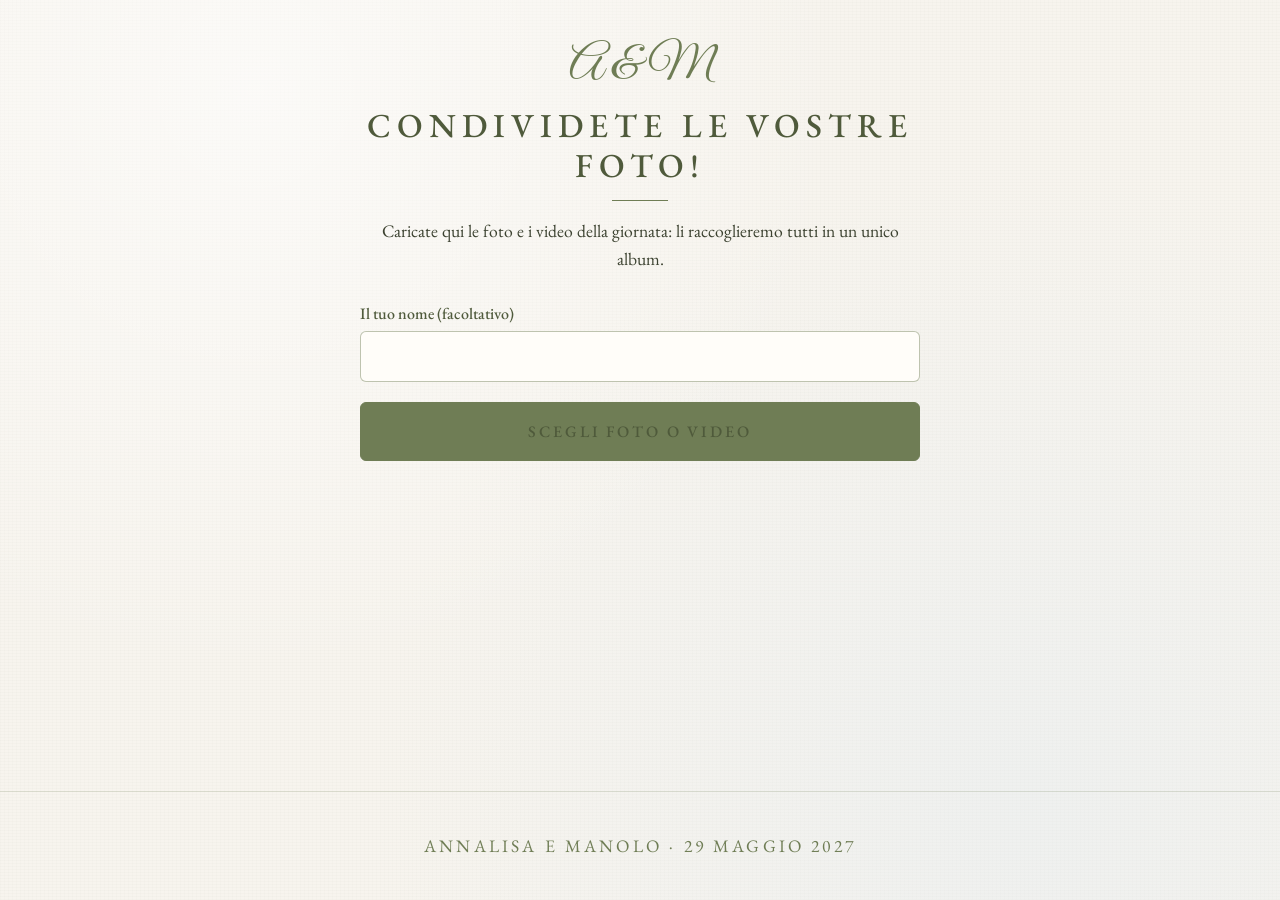
==== foto.html @ 9c114791 "Add files via upload" ====
<!DOCTYPE html>
<html lang="it">
<head>
  <meta charset="UTF-8">
  <meta name="viewport" content="width=device-width, initial-scale=1.0">
  <meta name="robots" content="noindex, nofollow">
  <title>Condividete le vostre foto</title>
  <link rel="icon" href="data:image/svg+xml,%3Csvg xmlns='http://www.w3.org/2000/svg' viewBox='0 0 32 32'%3E%3Ccircle cx='16' cy='16' r='11' fill='none' stroke='%236f7d55' stroke-width='4'/%3E%3C/svg%3E">
  <link rel="preconnect" href="https://fonts.googleapis.com">
  <link rel="preconnect" href="https://fonts.gstatic.com" crossorigin>
  <link href="https://fonts.googleapis.com/css2?family=Great+Vibes&family=EB+Garamond:ital,wght@0,400;0,500;0,600;1,400&display=swap" rel="stylesheet">
  <link rel="stylesheet" href="css/style.css?v=3">
</head>
<body class="foto-pagina">

  <!-- Pagina senza parola d'ordine: gli ospiti arrivano qui dal QR code sui tavoli -->
  <main class="foto">
    <p class="foto__brand" id="foto-brand"></p>
    <h1 class="foto__titolo" id="foto-titolo"></h1>
    <p class="foto__testo" id="foto-testo"></p>

    <!-- Avviso mostrato finché fotoScriptUrl in content.js non è impostato -->
    <p class="foto__avviso" id="foto-avviso" role="alert" hidden></p>

    <form id="foto-form" class="form" novalidate>
      <div class="form__row">
        <label for="foto-autore" id="foto-autore-label"></label>
        <input type="text" id="foto-autore" name="autore" autocomplete="name" maxlength="60">
      </div>

      <!-- Il <label> è il pulsante grande: su telefono apre fotocamera/galleria -->
      <input type="file" id="foto-file" accept="image/*,video/*" multiple class="visually-hidden">
      <label for="foto-file" class="btn btn--primary foto__scegli" id="foto-scegli"></label>

      <ul class="foto__lista" id="foto-lista" aria-live="polite"></ul>

      <button type="submit" class="btn btn--primary foto__invia" id="foto-invia" hidden></button>
      <p id="foto-feedback" class="form__feedback" role="status" aria-live="polite"></p>
      <p class="foto__altre" id="foto-altre-box" hidden><a href="foto.html" id="foto-altre"></a></p>
    </form>
  </main>

  <footer class="footer">
    <p id="footer-testo"></p>
  </footer>

  <script src="js/content.js?v=3"></script>
  <script src="js/foto.js?v=3"></script>
</body>
</html>
---- css/style.css ----
/* ============================================================
   Stile del sito - palette ispirata al save the date
   ============================================================ */

:root {
  --paper: #f7f4ee;
  --paper-dark: #efeae0;
  --sage: #6f7d55;
  --sage-dark: #4f5a3b;
  --sage-light: #a4ae8f;
  --sky: #dfe9f1;
  --ink: #3c4230;
  --white: #fffdf9;
  --error: #9b3b2e;
  --font-serif: "EB Garamond", Georgia, "Times New Roman", serif;
  --font-script: "Great Vibes", "Brush Script MT", cursive;
  --font-body: "EB Garamond", Georgia, "Times New Roman", serif;
  --nav-h: 60px;
  --radius: 6px;
  --shadow: 0 6px 24px rgba(79, 90, 59, 0.10);
}

*, *::before, *::after { box-sizing: border-box; }

html {
  scroll-behavior: smooth;
  scroll-padding-top: calc(var(--nav-h) + 12px);
}

body {
  margin: 0;
  font-family: var(--font-body);
  font-weight: 400;
  font-size: 1.1rem;
  line-height: 1.6;
  font-variant-numeric: lining-nums;
  color: var(--ink);
  background-color: var(--paper);
  /* texture "carta" fatta solo con CSS */
  background-image:
    radial-gradient(circle at 20% 10%, rgba(255,255,255,0.6), transparent 45%),
    radial-gradient(circle at 80% 90%, rgba(223,233,241,0.35), transparent 50%),
    repeating-linear-gradient(0deg, rgba(79,90,59,0.018) 0 1px, transparent 1px 3px),
    repeating-linear-gradient(90deg, rgba(79,90,59,0.014) 0 1px, transparent 1px 4px);
  background-attachment: fixed;
}

img { max-width: 100%; display: block; }
a { color: var(--sage-dark); }

h1, h2, h3, h4 {
  font-family: var(--font-serif);
  font-weight: 500;
  color: var(--sage-dark);
  line-height: 1.2;
  margin: 0 0 0.6em;
}

.visually-hidden {
  position: absolute !important;
  width: 1px; height: 1px;
  overflow: hidden; clip: rect(0 0 0 0);
  white-space: nowrap;
}

[hidden] { display: none !important; }

/* ---------- Bottoni ---------- */
.btn {
  display: inline-block;
  font-family: var(--font-serif);
  font-size: 1.05rem;
  letter-spacing: 0.18em;
  text-transform: uppercase;
  text-decoration: none;
  color: var(--sage-dark);
  background: transparent;
  border: 1.5px solid var(--sage);
  border-radius: var(--radius);
  padding: 0.7em 1.6em;
  cursor: pointer;
  transition: background 0.2s, color 0.2s;
}
.btn:hover, .btn:focus-visible { background: var(--sage); color: var(--white); outline: none; }
.btn--primary { background: var(--sage); color: var(--white); }
.btn--primary:hover, .btn--primary:focus-visible { background: var(--sage-dark); border-color: var(--sage-dark); }
.btn:disabled { opacity: 0.6; cursor: wait; }

/* ---------- Cancello password ---------- */
.gate {
  position: fixed; inset: 0; z-index: 1000;
  display: flex; align-items: center; justify-content: center;
  padding: 1.5rem;
  background-color: var(--paper);
  background-image: inherit;
}
.gate__box {
  width: 100%; max-width: 420px;
  background: var(--white);
  border: 1px solid rgba(111,125,85,0.25);
  border-radius: var(--radius);
  box-shadow: var(--shadow);
  padding: 2.5rem 2rem;
  text-align: center;
}
.gate__names {
  font-family: var(--font-script);
  font-size: 3rem;
  color: var(--sage);
  margin: 0 0 0.5rem;
  line-height: 1.1;
}
.gate__title {
  font-size: 1.1rem;
  letter-spacing: 0.18em;
  text-transform: uppercase;
  font-weight: 500;
  margin-bottom: 1.5rem;
}
.gate__box input {
  width: 100%;
  text-align: center;
  font-size: 1.2rem;
  letter-spacing: 0.1em;
  margin-bottom: 1rem;
}
.gate__error { color: var(--error); min-height: 1.5em; margin: 1rem 0 0; font-size: 0.95rem; }
.gate__box.shake { animation: shake 0.4s; }
@keyframes shake {
  0%, 100% { transform: translateX(0); }
  20%, 60% { transform: translateX(-8px); }
  40%, 80% { transform: translateX(8px); }
}

/* ---------- Navigazione ---------- */
.nav {
  position: fixed; top: 0; left: 0; right: 0; z-index: 100;
  height: var(--nav-h);
  display: flex; align-items: center; justify-content: space-between;
  padding: 0 1.25rem;
  background: rgba(247,244,238,0.92);
  backdrop-filter: blur(6px);
  border-bottom: 1px solid rgba(111,125,85,0.2);
}
.nav__brand {
  font-family: var(--font-script);
  font-size: 1.7rem;
  color: var(--sage);
  text-decoration: none;
}
.nav__toggle {
  display: flex; flex-direction: column; gap: 5px;
  background: none; border: none; padding: 8px; cursor: pointer;
}
.nav__toggle span { display: block; width: 24px; height: 2px; background: var(--sage-dark); transition: transform 0.2s, opacity 0.2s; }
.nav__toggle[aria-expanded="true"] span:nth-child(1) { transform: translateY(7px) rotate(45deg); }
.nav__toggle[aria-expanded="true"] span:nth-child(2) { opacity: 0; }
.nav__toggle[aria-expanded="true"] span:nth-child(3) { transform: translateY(-7px) rotate(-45deg); }
.nav__menu {
  position: absolute; top: var(--nav-h); left: 0; right: 0;
  display: none; flex-direction: column;
  background: var(--paper);
  border-bottom: 1px solid rgba(111,125,85,0.2);
  padding: 0.5rem 0 1rem;
}
.nav__menu.open { display: flex; }
.nav__menu a {
  font-family: var(--font-serif);
  text-transform: uppercase;
  letter-spacing: 0.18em;
  font-size: 1rem;
  text-decoration: none;
  padding: 0.6rem 1.5rem;
  color: var(--sage-dark);
}
.nav__menu a:hover, .nav__menu a:focus-visible { color: var(--sage); }

@media (min-width: 900px) {
  .nav__toggle { display: none; }
  .nav__menu {
    position: static; display: flex; flex-direction: row;
    background: transparent; border: none; padding: 0; gap: 0.25rem;
  }
  .nav__menu a { padding: 0.4rem 0.7rem; font-size: 0.95rem; }
}

/* ---------- Layout ---------- */
.site { padding-top: var(--nav-h); }
.container { width: min(1100px, 100% - 2.5rem); margin: 0 auto; }
.container.narrow { max-width: 760px; }
.section { padding: 4rem 0; }
.section--alt { background: rgba(223,233,241,0.28); }
.section__title {
  text-align: center;
  font-size: clamp(1.8rem, 4vw, 2.5rem);
  text-transform: uppercase;
  letter-spacing: 0.22em;
  font-weight: 500;
  margin-bottom: 1.75rem;
}
.section__title::after {
  content: "";
  display: block;
  width: 56px; height: 1px;
  background: var(--sage);
  margin: 0.9rem auto 0;
}
.section__intro { text-align: center; max-width: 640px; margin: 0 auto 2.25rem; }
.prose p { margin: 0 0 1.1em; }

/* ---------- Hero ---------- */
.hero { padding: 2rem 0 4rem; }
.hero__inner {
  width: min(1100px, 100% - 2.5rem);
  margin: 0 auto;
  display: grid; gap: 2rem;
  align-items: center;
}
.hero__figure { margin: 0; max-width: 560px; margin-inline: auto; width: 100%; }
.hero__figure img {
  width: 100%;
  border-radius: 4px;
  box-shadow: var(--shadow);
}
.hero__text { text-align: center; }
.hero__venue, .hero__subvenue {
  font-family: var(--font-serif);
  text-transform: uppercase;
  letter-spacing: 0.22em;
  font-size: clamp(1rem, 2.4vw, 1.3rem);
  color: var(--sage-dark);
  margin: 0.2em 0;
}
.hero__welcome { max-width: 520px; margin: 1.5rem auto; }
.countdown {
  display: flex; justify-content: center; gap: 1.25rem;
  margin: 1.5rem 0 2rem;
}
.countdown__item {
  min-width: 84px;
  padding: 0.75rem 0.5rem;
  background: var(--white);
  border: 1px solid rgba(111,125,85,0.25);
  border-radius: var(--radius);
}
.countdown__num {
  display: block;
  font-family: var(--font-serif);
  font-size: 2.2rem;
  color: var(--sage-dark);
  line-height: 1;
}
.countdown__label {
  display: block;
  text-transform: uppercase;
  letter-spacing: 0.18em;
  font-size: 0.75rem;
  color: var(--sage);
  margin-top: 0.3rem;
}
.countdown__done { font-family: var(--font-serif); font-size: 1.4rem; color: var(--sage); margin: 1rem 0 2rem; }

@media (min-width: 900px) {
  .hero__inner { grid-template-columns: minmax(0, 560px) 1fr; gap: 3rem; }
  .hero__text { text-align: left; }
  .hero__welcome { margin-inline: 0; }
  .countdown { justify-content: flex-start; }
}

/* ---------- Galleria foto ---------- */
.galleria {
  display: grid;
  gap: 0.75rem;
  grid-template-columns: repeat(2, 1fr);
}
@media (min-width: 640px) { .galleria { grid-template-columns: repeat(3, 1fr); gap: 1rem; } }
@media (min-width: 1000px) { .galleria { grid-template-columns: repeat(4, 1fr); } }
.galleria__item {
  display: block;
  width: 100%;
  aspect-ratio: 1 / 1;
  padding: 0;
  margin: 0;
  border: 1px solid rgba(111,125,85,0.22);
  border-radius: var(--radius);
  background: var(--paper-dark);
  overflow: hidden;
  cursor: zoom-in;
  box-shadow: var(--shadow);
  transition: transform 0.25s, box-shadow 0.25s;
}
.galleria__item img {
  width: 100%; height: 100%;
  object-fit: cover;          /* riempie il riquadro senza deformare la foto */
  transition: transform 0.4s;
}
.galleria__item:hover, .galleria__item:focus-visible {
  transform: translateY(-3px);
  box-shadow: 0 10px 28px rgba(79,90,59,0.18);
  outline: none;
}
.galleria__item:focus-visible { outline: 2px solid var(--sage); outline-offset: 2px; }
.galleria__item:hover img { transform: scale(1.04); }

/* Lightbox: foto a schermo intero */
body.no-scroll { overflow: hidden; }
.lightbox {
  position: fixed; inset: 0; z-index: 2000;
  display: flex; align-items: center; justify-content: center;
  background: rgba(60,66,48,0.94);   /* --ink quasi opaco */
  padding: 3.5rem 0.75rem 2.5rem;
  touch-action: pan-y;
}
.lightbox__figure {
  margin: 0;
  max-width: 100%; max-height: 100%;
  display: flex; flex-direction: column; align-items: center;
  pointer-events: none;              /* il clic sullo sfondo attorno alla foto chiude */
}
.lightbox__figure img {
  pointer-events: auto;
  max-width: 100%;
  max-height: calc(100vh - 7rem);
  width: auto; height: auto;
  object-fit: contain;
  border-radius: 4px;
  box-shadow: 0 12px 40px rgba(0,0,0,0.45);
  background: var(--paper-dark);
}
.lightbox__contatore {
  font-family: var(--font-serif);
  letter-spacing: 0.18em;
  color: var(--paper);
  margin-top: 0.75rem;
  font-size: 0.95rem;
}
.lightbox__chiudi, .lightbox__freccia {
  position: absolute;
  font-family: var(--font-serif);
  color: var(--paper);
  background: rgba(247,244,238,0.12);
  border: 1px solid rgba(247,244,238,0.4);
  border-radius: 50%;
  width: 44px; height: 44px;
  line-height: 1;
  cursor: pointer;
  display: flex; align-items: center; justify-content: center;
  transition: background 0.2s;
}
.lightbox__chiudi:hover, .lightbox__freccia:hover,
.lightbox__chiudi:focus-visible, .lightbox__freccia:focus-visible { background: var(--sage); outline: none; }
.lightbox__chiudi { top: 0.75rem; right: 0.75rem; font-size: 1.9rem; }
.lightbox__freccia { top: 50%; transform: translateY(-50%); font-size: 2.4rem; padding-bottom: 4px; }
.lightbox__freccia--prec { left: 0.5rem; }
.lightbox__freccia--succ { right: 0.5rem; }
@media (min-width: 900px) {
  .lightbox { padding: 2rem 5rem; }
  .lightbox__freccia { width: 52px; height: 52px; }
  .lightbox__freccia--prec { left: 1.25rem; }
  .lightbox__freccia--succ { right: 1.25rem; }
}

/* ---------- Timeline ---------- */
.timeline { list-style: none; margin: 0; padding: 0; position: relative; }
.timeline::before {
  content: ""; position: absolute; left: 11px; top: 8px; bottom: 8px;
  width: 1px; background: var(--sage-light);
}
.timeline li { position: relative; padding: 0 0 1.75rem 2.5rem; }
.timeline li::before {
  content: ""; position: absolute; left: 6px; top: 8px;
  width: 11px; height: 11px; border-radius: 50%;
  background: var(--paper); border: 2px solid var(--sage);
}
.timeline__ora {
  font-family: var(--font-serif);
  font-size: 1.1rem;
  letter-spacing: 0.12em;
  color: var(--sage);
}
.timeline__titolo { font-size: 1.45rem; margin: 0.1em 0 0.2em; }
.timeline__luogo { font-size: 0.95rem; color: var(--sage); margin: 0 0 0.3em; }
.timeline p { margin: 0; }

/* ---------- Card ---------- */
.card {
  background: var(--white);
  border: 1px solid rgba(111,125,85,0.22);
  border-radius: var(--radius);
  padding: 1.5rem;
  box-shadow: var(--shadow);
}
.card h3 { font-size: 1.5rem; margin-bottom: 0.4em; }
.card h4 { font-size: 1.15rem; text-transform: uppercase; letter-spacing: 0.18em; margin: 1.5rem 0 0.6rem; }
.card p { margin: 0 0 0.6em; }
.card__meta { font-size: 1rem; color: var(--sage-dark); }
.card__links { display: flex; flex-wrap: wrap; gap: 0.4rem 1.25rem; margin-top: 0.8rem; }
.card__ruolo { text-transform: uppercase; letter-spacing: 0.18em; font-size: 0.85rem; color: var(--sage); }
.cards { display: grid; gap: 1.5rem; grid-template-columns: repeat(auto-fit, minmax(260px, 1fr)); }
.cards--contatti { max-width: 900px; margin: 0 auto; text-align: center; }

.info-list { margin: 0; }
.info-list dt {
  font-family: var(--font-serif);
  text-transform: uppercase;
  letter-spacing: 0.18em;
  font-size: 0.95rem;
  color: var(--sage);
  margin-top: 0.8rem;
}
.info-list dd { margin: 0.15rem 0 0; }

/* ---------- Location (due schede: cerimonia e ricevimento) ---------- */
.luoghi { display: grid; gap: 1.5rem; margin-bottom: 1.5rem; }
.luogo { display: flex; flex-direction: column; }
.luogo__etichetta {
  font-family: var(--font-serif);
  text-transform: uppercase;
  letter-spacing: 0.2em;
  font-size: 0.9rem;
  color: var(--sage);
  margin: 0 0 0.3em;
}
.luogo__orario {
  font-family: var(--font-serif);
  font-size: 1.15rem;
  letter-spacing: 0.1em;
  color: var(--sage);
  margin: -0.2em 0 0.5em;
}
.luogo .btn { align-self: flex-start; margin-top: 1rem; }
.map { min-height: 260px; margin-top: auto; border-radius: var(--radius); overflow: hidden; box-shadow: var(--shadow); }
.map iframe { display: block; width: 100%; height: 260px; max-width: 100%; border: 0; }
.arrivare { max-width: 760px; margin: 0 auto; }
.arrivare h4 { margin-top: 0; }
@media (min-width: 900px) {
  .luoghi { grid-template-columns: 1fr 1fr; align-items: stretch; }
  .map iframe { height: 300px; }
}

/* ---------- IBAN ---------- */
.iban { text-align: left; max-width: 560px; margin: 0 auto; }
.iban code {
  font-family: ui-monospace, Consolas, monospace;
  font-size: 1.05rem;
  letter-spacing: 0.08em;
  overflow-wrap: break-word; /* l'IBAN va a capo tra i gruppi di cifre, non a metà gruppo */
}
.iban__nota { display: block; font-size: 0.9rem; color: var(--sage); }
.iban .btn { margin-top: 1.25rem; }
.iban__feedback { margin-left: 1rem; color: var(--sage); font-size: 1rem; }

/* ---------- FAQ accordion ---------- */
.accordion details {
  background: var(--white);
  border: 1px solid rgba(111,125,85,0.22);
  border-radius: var(--radius);
  margin-bottom: 0.75rem;
  padding: 0 1.25rem;
}
.accordion summary {
  font-family: var(--font-serif);
  font-size: 1.25rem;
  color: var(--sage-dark);
  padding: 0.9rem 0;
  cursor: pointer;
  list-style: none;
  display: flex; justify-content: space-between; align-items: center; gap: 1rem;
}
.accordion summary::-webkit-details-marker { display: none; }
.accordion summary::after { content: "+"; font-size: 1.4rem; color: var(--sage); flex-shrink: 0; }
.accordion details[open] summary::after { content: "−"; }
.accordion details p { margin: 0 0 1rem; }

/* ---------- Form ---------- */
.rsvp__deadline { text-align: center; margin: -1rem 0 2rem; color: var(--sage-dark); }
.form { max-width: 640px; margin: 0 auto; }
.form__row { margin-bottom: 1.2rem; }
.form__grid { display: grid; gap: 0 1.25rem; }
@media (min-width: 640px) { .form__grid { grid-template-columns: 1fr 1fr; } }
.form label, .form legend, .form .form__label-like {
  display: block;
  font-size: 1rem;
  font-weight: 500;
  color: var(--sage-dark);
  margin-bottom: 0.3rem;
}
input[type="text"], input[type="email"], input[type="tel"], input[type="password"],
select, textarea {
  width: 100%;
  font: inherit;
  font-weight: 400;
  color: var(--ink);
  background: var(--white);
  border: 1px solid rgba(111,125,85,0.45);
  border-radius: var(--radius);
  padding: 0.65rem 0.8rem;
}
select {
  appearance: none;
  background-image: url("data:image/svg+xml,%3Csvg xmlns='http://www.w3.org/2000/svg' width='12' height='8' viewBox='0 0 12 8'%3E%3Cpath d='M1 1l5 5 5-5' fill='none' stroke='%236f7d55' stroke-width='1.5'/%3E%3C/svg%3E");
  background-repeat: no-repeat;
  background-position: right 0.8rem center;
  padding-right: 2.2rem;
}
input:focus, select:focus, textarea:focus {
  outline: 2px solid var(--sage);
  outline-offset: 1px;
  border-color: var(--sage);
}
input[aria-invalid="true"], select[aria-invalid="true"] { border-color: var(--error); }
textarea { resize: vertical; }

/* Schede ospite */
.persona {
  position: relative;
  border: 1px solid rgba(111,125,85,0.3);
  border-radius: var(--radius);
  background: rgba(255,253,249,0.7);
  padding: 1rem 1.25rem 0.25rem;
  margin: 0 0 1.25rem;
}
.persona legend {
  font-family: var(--font-serif);
  font-size: 1.2rem;
  letter-spacing: 0.18em;
  text-transform: uppercase;
  padding: 0 0.5rem;
}
.persona__rimuovi {
  position: absolute; top: -0.75rem; right: 1rem;
  font: inherit; font-size: 0.9rem; font-weight: 400;
  color: var(--error);
  background: var(--paper); border: none;
  padding: 0 0.5rem; cursor: pointer;
  text-decoration: underline;
}
.persona__rimuovi:hover, .persona__rimuovi:focus-visible { color: #6e2a20; outline: none; }
.persone__azioni { margin: -0.25rem 0 1.5rem; }
.btn--aggiungi { width: 100%; text-align: center; border-style: dashed; letter-spacing: 0.08em; text-transform: none; font-size: 1.1rem; }
.persona__eta { align-items: end; } /* allinea la casella al menu "Fascia d'età" accanto */
.check-inline {
  display: flex !important; align-items: center; gap: 0.6rem;
  min-height: 2.9rem; margin: 0 !important; cursor: pointer;
}
.check-inline input { width: 1.15rem; height: 1.15rem; accent-color: var(--sage); margin: 0; flex-shrink: 0; }
.form__riepilogo {
  font-family: var(--font-serif);
  font-size: 1.2rem;
  color: var(--sage-dark);
  border-left: 3px solid var(--sage);
  padding-left: 0.8rem;
  margin: 0 0 1.25rem;
}
.form__hint { font-size: 0.95rem; color: var(--sage); }
.form__feedback { margin-top: 1rem; min-height: 1.5em; }
.form__feedback.ok { color: var(--sage-dark); font-weight: 500; }
.form__feedback.error { color: var(--error); }

/* ---------- Footer ---------- */
.footer {
  text-align: center;
  padding: 2.5rem 1rem;
  font-family: var(--font-serif);
  letter-spacing: 0.18em;
  text-transform: uppercase;
  color: var(--sage);
  border-top: 1px solid rgba(111,125,85,0.2);
}
.footer p { margin: 0; }

/* ---------- Pagina foto degli ospiti (foto.html) ---------- */
.foto-pagina { min-height: 100vh; display: flex; flex-direction: column; }
.foto {
  flex: 1;
  width: min(560px, 100% - 2.5rem);
  margin: 0 auto;
  padding: 2.5rem 0 3rem;
  text-align: center;
}
.foto__brand {
  font-family: var(--font-script);
  font-size: 3rem;
  color: var(--sage);
  line-height: 1.1;
  margin: 0 0 0.75rem;
}
.foto__titolo {
  font-size: clamp(1.5rem, 5vw, 2.1rem);
  text-transform: uppercase;
  letter-spacing: 0.18em;
  margin-bottom: 1rem;
}
.foto__titolo::after {
  content: "";
  display: block;
  width: 56px; height: 1px;
  background: var(--sage);
  margin: 0.9rem auto 0;
}
.foto__testo { margin: 0 auto 1.75rem; }
.foto__avviso {
  background: rgba(155,59,46,0.08);
  border: 1px solid var(--error);
  color: var(--error);
  border-radius: var(--radius);
  padding: 0.75rem 1rem;
  margin: 0 0 1.5rem;
}
.foto .form { text-align: left; }
.foto__scegli {
  display: block;
  width: 100%;
  text-align: center;
  font-size: 1.15rem;
  padding: 1em 1.2em;
  margin: 0.5rem 0 1.25rem;
}
.foto__scegli.is-disabled { opacity: 0.6; cursor: not-allowed; pointer-events: none; }
.foto__lista { list-style: none; margin: 0 0 1.25rem; padding: 0; }
.foto__voce {
  display: grid;
  grid-template-columns: minmax(0, 1fr) auto;
  gap: 0.1rem 0.75rem;
  align-items: center;
  padding: 0.6rem 0.8rem;
  margin-bottom: 0.5rem;
  background: var(--white);
  border: 1px solid rgba(111,125,85,0.22);
  border-radius: var(--radius);
  font-size: 1rem;
}
.foto__nome { overflow: hidden; text-overflow: ellipsis; white-space: nowrap; }
.foto__peso { grid-column: 1; font-size: 0.85rem; color: var(--sage); }
.foto__stato { grid-column: 2; grid-row: 1 / span 2; font-size: 0.95rem; color: var(--sage-dark); text-align: right; white-space: nowrap; }
/* file rifiutato (es. video troppo grande): il messaggio è lungo e va su una riga tutta sua */
.foto__voce--saltato .foto__stato { grid-column: 1 / -1; grid-row: 3; text-align: left; white-space: normal; margin-top: 0.2rem; }
.foto__stato--caricamento { color: var(--sage); font-style: italic; }
.foto__stato--ok { color: var(--sage-dark); font-weight: 500; }
.foto__stato--errore { color: var(--error); }
.foto__invia { display: block; width: 100%; text-align: center; }
.foto__altre { text-align: center; margin-top: 0.75rem; }
.foto__altre a { letter-spacing: 0.12em; text-transform: uppercase; font-size: 0.95rem; }

/* ---------- Stampa ---------- */
@media print {
  .gate, .nav, .nav__toggle, .btn, #rsvp, .map, .countdown, .lightbox { display: none !important; }
  .site { padding-top: 0; }
  body { background: #fff; color: #000; font-size: 11pt; }
  .section { padding: 1.2rem 0; break-inside: avoid; }
  .section--alt { background: none; }
  .card, .accordion details { box-shadow: none; }
  a[href^="http"]::after { content: " (" attr(href) ")"; font-size: 0.85em; }
}
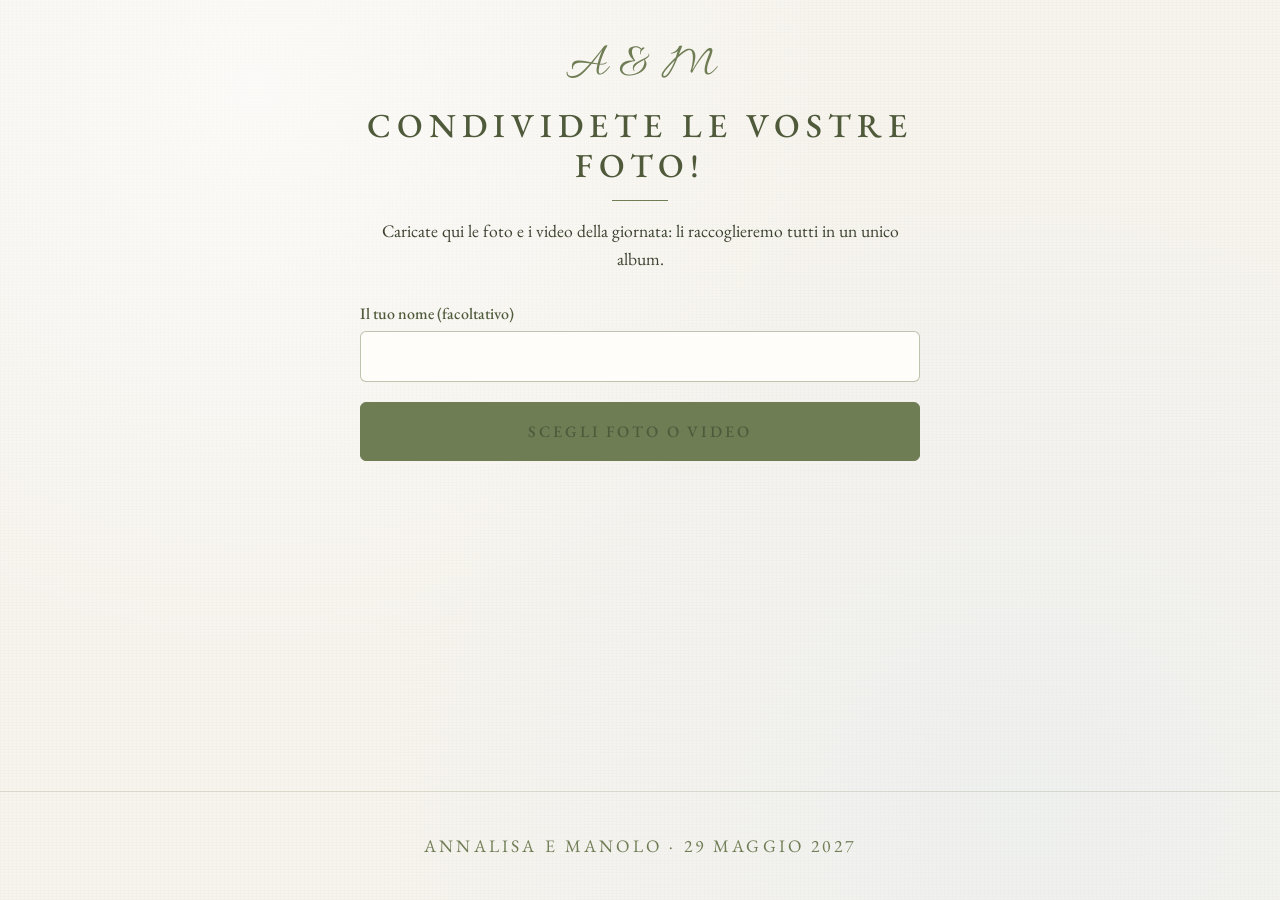
==== commit 6bdbe025: "Add files via upload" ====
--- a/foto.html
+++ b/foto.html
@@ -8,8 +8,8 @@
   <link rel="icon" href="data:image/svg+xml,%3Csvg xmlns='http://www.w3.org/2000/svg' viewBox='0 0 32 32'%3E%3Ccircle cx='16' cy='16' r='11' fill='none' stroke='%236f7d55' stroke-width='4'/%3E%3C/svg%3E">
   <link rel="preconnect" href="https://fonts.googleapis.com">
   <link rel="preconnect" href="https://fonts.gstatic.com" crossorigin>
-  <link href="https://fonts.googleapis.com/css2?family=Great+Vibes&family=EB+Garamond:ital,wght@0,400;0,500;0,600;1,400&display=swap" rel="stylesheet">
-  <link rel="stylesheet" href="css/style.css?v=3">
+  <link href="https://fonts.googleapis.com/css2?family=Allura&family=EB+Garamond:ital,wght@0,400;0,500;0,600;1,400&display=swap" rel="stylesheet">
+  <link rel="stylesheet" href="css/style.css?v=4">
 </head>
 <body class="foto-pagina">
 
@@ -44,7 +44,7 @@
     <p id="footer-testo"></p>
   </footer>
 
-  <script src="js/content.js?v=3"></script>
-  <script src="js/foto.js?v=3"></script>
+  <script src="js/content.js?v=4"></script>
+  <script src="js/foto.js?v=4"></script>
 </body>
 </html>
--- a/css/style.css
+++ b/css/style.css
@@ -13,7 +13,7 @@
   --white: #fffdf9;
   --error: #9b3b2e;
   --font-serif: "EB Garamond", Georgia, "Times New Roman", serif;
-  --font-script: "Great Vibes", "Brush Script MT", cursive;
+  --font-script: "Allura", "Brush Script MT", cursive;
   --font-body: "EB Garamond", Georgia, "Times New Roman", serif;
   --nav-h: 60px;
   --radius: 6px;
@@ -105,7 +105,7 @@
 }
 .gate__names {
   font-family: var(--font-script);
-  font-size: 3rem;
+  font-size: 3.45rem;
   color: var(--sage);
   margin: 0 0 0.5rem;
   line-height: 1.1;
@@ -144,7 +144,7 @@
 }
 .nav__brand {
   font-family: var(--font-script);
-  font-size: 1.7rem;
+  font-size: 2rem;
   color: var(--sage);
   text-decoration: none;
 }
